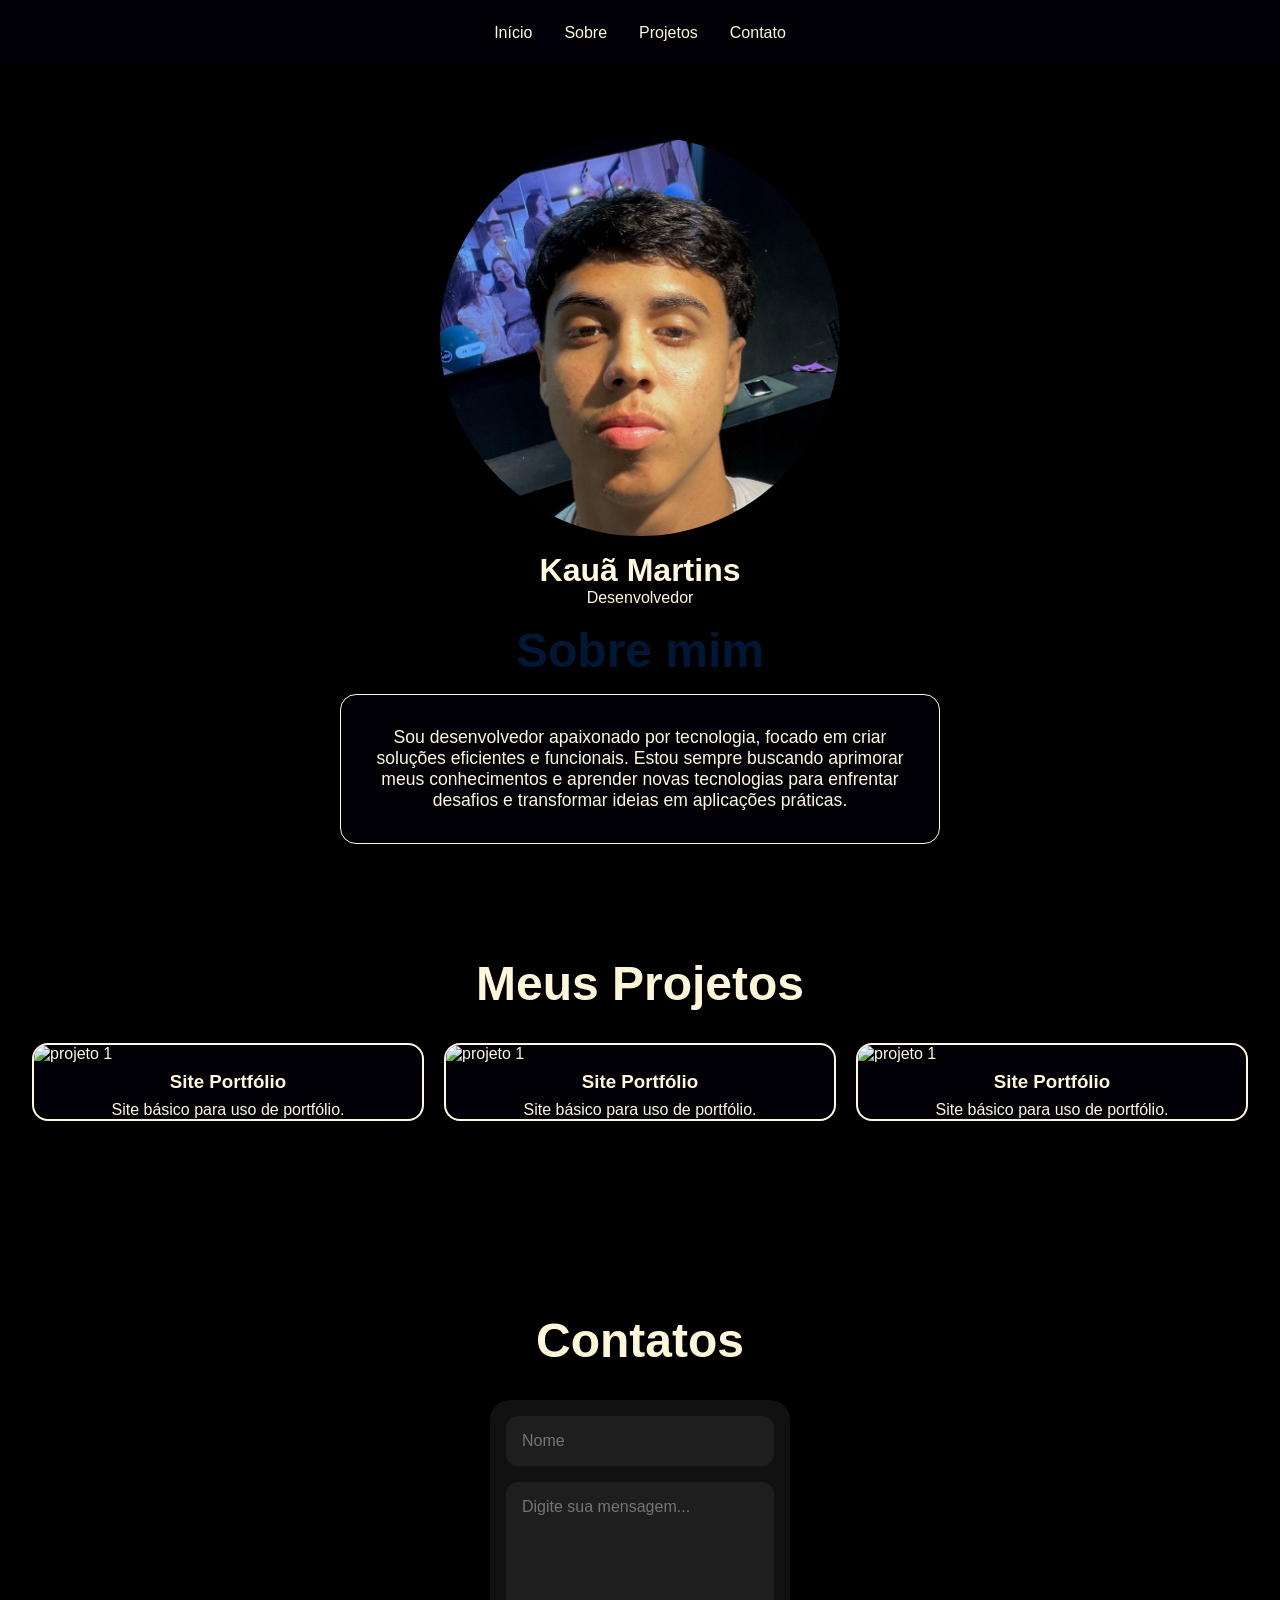
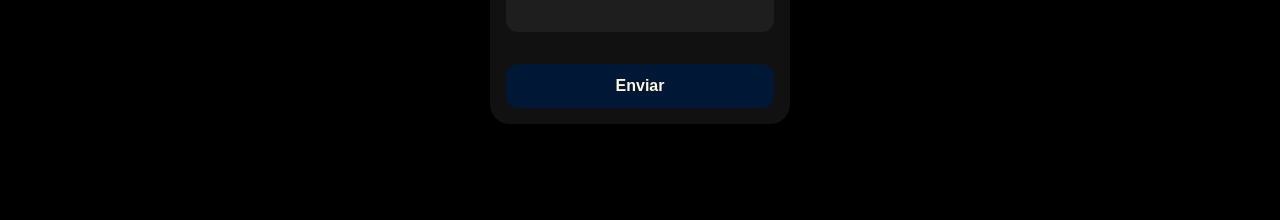
==== index.html @ 1e384652 "Rename input.html to index.html" ====
<!DOCTYPE html>
<html lang="pt-BR">
<head>
    <meta charset="UTF-8">
    <meta name="viewport" content="width=device-width, initial-scale=1.0">
    <title>Kauã | Portfólio</title>
    <link rel="stylesheet" href="styles.css">
</head>
   
<body>
    <nav class="navegacao"">
        <ul class="menu">
            <li>
                <a href="#inicio" class="menu-link">Início</a>
            </li>
            <li>
                <a href="#sobre" class="menu-link">Sobre</a>
            </li>
            <li>
                <a href="#projetos" class="menu-link">Projetos</a>
            </li>
            <li>
                <a href="#contato" class="menu-link">Contato</a>
            </li>
            
        </ul>
    </nav>

    <main id="inicio" class="cabeçalho">
        <img src="img\kaua-foto.jpg" alt="Foto de Kauã" class="foto-cabeçalho">
        <h1>Kauã Martins</h1>
        <p>Desenvolvedor</p>
    </main>

    <section id="sobre" class="sobre">
        <h2 class="sobre-titulo">Sobre mim</h2>
        <div class="caixa-sobre">
            <p class="sobre-paragrafo">
                Sou desenvolvedor apaixonado por tecnologia, focado em criar soluções eficientes e funcionais. Estou sempre buscando aprimorar meus conhecimentos e aprender novas tecnologias para enfrentar desafios e transformar ideias em aplicações práticas.
            </p>
        </div>
    </section>

    <section id="projetos" class="projetos">
        <h2 class="projetos-titulo">Meus Projetos</h2>
        <div class="projetos-caixa">
            <div class="projetos-card">
                <img src="img\2de6a0ff8360a7c6da4323c3d0a1bf9b.gif" alt="projeto 1" class="projetos-imagem">
                <h3 class="info-projetos">Site Portfólio</h3>
                <p class="paragrafo-projetos">Site básico para uso de portfólio.</p>
            </div>
            <div class="projetos-card">
                <img src="img\115a87e1124bbbb9e4a1a2cbc6d2a257.gif" alt="projeto 1" class="projetos-imagem">
                <h3 class="info-projetos">Site Portfólio</h3>
                <p class="paragrafo-projetos">Site básico para uso de portfólio.</p>
            </div>
            <div class="projetos-card">
                <img src="img\download (2).gif" alt="projeto 1" class="projetos-imagem">
                <h3 class="info-projetos">Site Portfólio</h3>
                <p class="paragrafo-projetos">Site básico para uso de portfólio.</p>
            </div>
        </div>


    </section>

  <section id="contato" class="contato">

    <h2 class="contato-titulo">Contatos</h2>

    <form class="formulario-contato" id="formulario">

        <div class="grupo-form">
            <input 
            type="text"
            id="nome"
            placeholder="Nome" 
            class="campo-form"
            required>
        </div>

        <div class="grupo-form">
            <textarea 
            id="mensagem"
            class="text-form"
            placeholder="Digite sua mensagem..."
            required></textarea>
        </div>

        <button type="submit" class="botao-form">
            Enviar
        </button>

    </form>

</section>
<script src="script.js"></script>
</body>
</html>
---- styles.css ----
* {
    margin: 0;
    padding: 0;
    box-sizing: border-box;
    font-family: 'Trebuchet MS', 'Lucida Sans Unicode', 'Lucida Grande', 'Lucida Sans', Arial, sans-serif
}

html {
    scroll-behavior: smooth;

}

:root {
    --cor-primaria: #001735;
    --cor-secundaria: #FFF8DC;
    --cor-escuro: #00050a;
    --cor-mais-escuro: #000000;
    --cor-vidro: rgba(0, 1, 10, 0.6);
}

body {
    background-color: var(--cor-mais-escuro);
    color: var(--cor-secundaria);
    padding-top: 120px;
}

.navegacao {
    position: fixed;
    top: 0;
    background-color: var(--cor-vidro);
    width: 100%;
    z-index: 100;
    padding: 1.5rem;
    backdrop-filter: blur(10px);
}

.menu {
    display: flex;
    justify-content: center;
    list-style: none;
    gap: 2rem;
}

.menu-link {
    text-decoration: none;
    color: var(--cor-secundaria);
    font-weight: 500;
    position: relative;
    padding: 0.5rem 0;
}

.menu-link::after {
    content: ' ';
    height: 2px;
    width: 0%;
    position: absolute;
    bottom: 0;
    left: 0;
    background: linear-gradient(90deg, #ffffff75, var(--cor-vidro));
    transition: width 0.5s ease;
}

.menu-link:hover::after {
    width: 100%;
}

.foto-cabeçalho {
    width: 400px;
    height: 400px;
    border-radius: 50%;
    object-fit: cover;
    margin-bottom: 1rem;
    margin-top: 1rem;
}

.cabeçalho {
    min-height: 50vh;
    display: flex;
    justify-content: center;
    align-items: center;
    flex-direction: column;

}

.sobre {
    padding: 1rem 2rem;

}

.sobre-titulo {
    font-size: 3rem;
    color: var(--cor-primaria);
    text-align: center;
    margin-bottom: 1rem;

}

.caixa-sobre {
    padding: 2rem;
    max-width: 600px;
    margin: 0 auto;
    border-radius: 16px;
    border: 1px solid;
    backdrop-filter: blur(0px);
    background-color: #FFF8DC;
    background: var(--cor-vidro);


}

.sobre-paragrafo {
    text-align: center;
    font-size: 1.1rem;


}

.projetos {
    padding: 6rem 2rem;

}

.projetos-titulo {
    text-align: center;
    font-size: 3rem;
    margin-bottom: 2rem;
    color: #fdf6d8;

}

.projetos-caixa {
    display: grid;
    grid-template-columns: repeat(3, 1fr);
    gap: 20px;
}

.projetos-card {
    border-radius: 16px;
    border: 2px solid;
    backdrop-filter: blur(0px);
    background-color: #FFF8DC;
    background: var(--cor-vidro);
    overflow: hidden;
    
}

.projetos-imagem {
    width: 100%;
    height: 200px;
    object-fit: cover;


}

.info-projetos {
    text-align: center;
    margin-top: 0.5rem;
}

.paragrafo-projetos {
    text-align: center;
    margin-top: 0.5rem;
}

.contato {
    padding: 6rem 2rem;
    text-align: center;
}

.contato-titulo {
    font-size: 3rem;
    margin-bottom: 2rem;
    color: #fdf6d8;

}

.formulario-contato {   
    display: flex;
    flex-direction: column;
    gap: 1rem;
    max-width: 300px;
    margin: 0 auto;
    width: 100%;

    background: #111;
    padding: 1rem;
    border-radius: 20px;
}

.grupo-form {   
    display: flex;
    flex-direction: column;
    
}

.campo-form,
.text-form{
    width: 100%;

    padding: 1rem;

    border: none;
    outline: none;

    border-radius: 12px;

    background: #1e1e1e;

    color: #fdf6d8;

    font-size: 1rem;

    transition: 0.3s ease;
}

.campo-form:focus,
.text-form:focus{
    transform: scale(1.02);
}

.text-form{
    height: 150px;
    resize: none;
}

.botao-form {
    margin-top: 1rem;
    padding: 0.8rem 1rem;

    border: none;
    border-radius: 12px;

    background-color: var(--cor-primaria);
    color: var(--cor-secundaria);

    font-size: 1rem;
    font-weight: bold;

    cursor: pointer;

    transition: 0.3s ease;
}

.botao-form:hover{
    transform: scale(1.05);
}
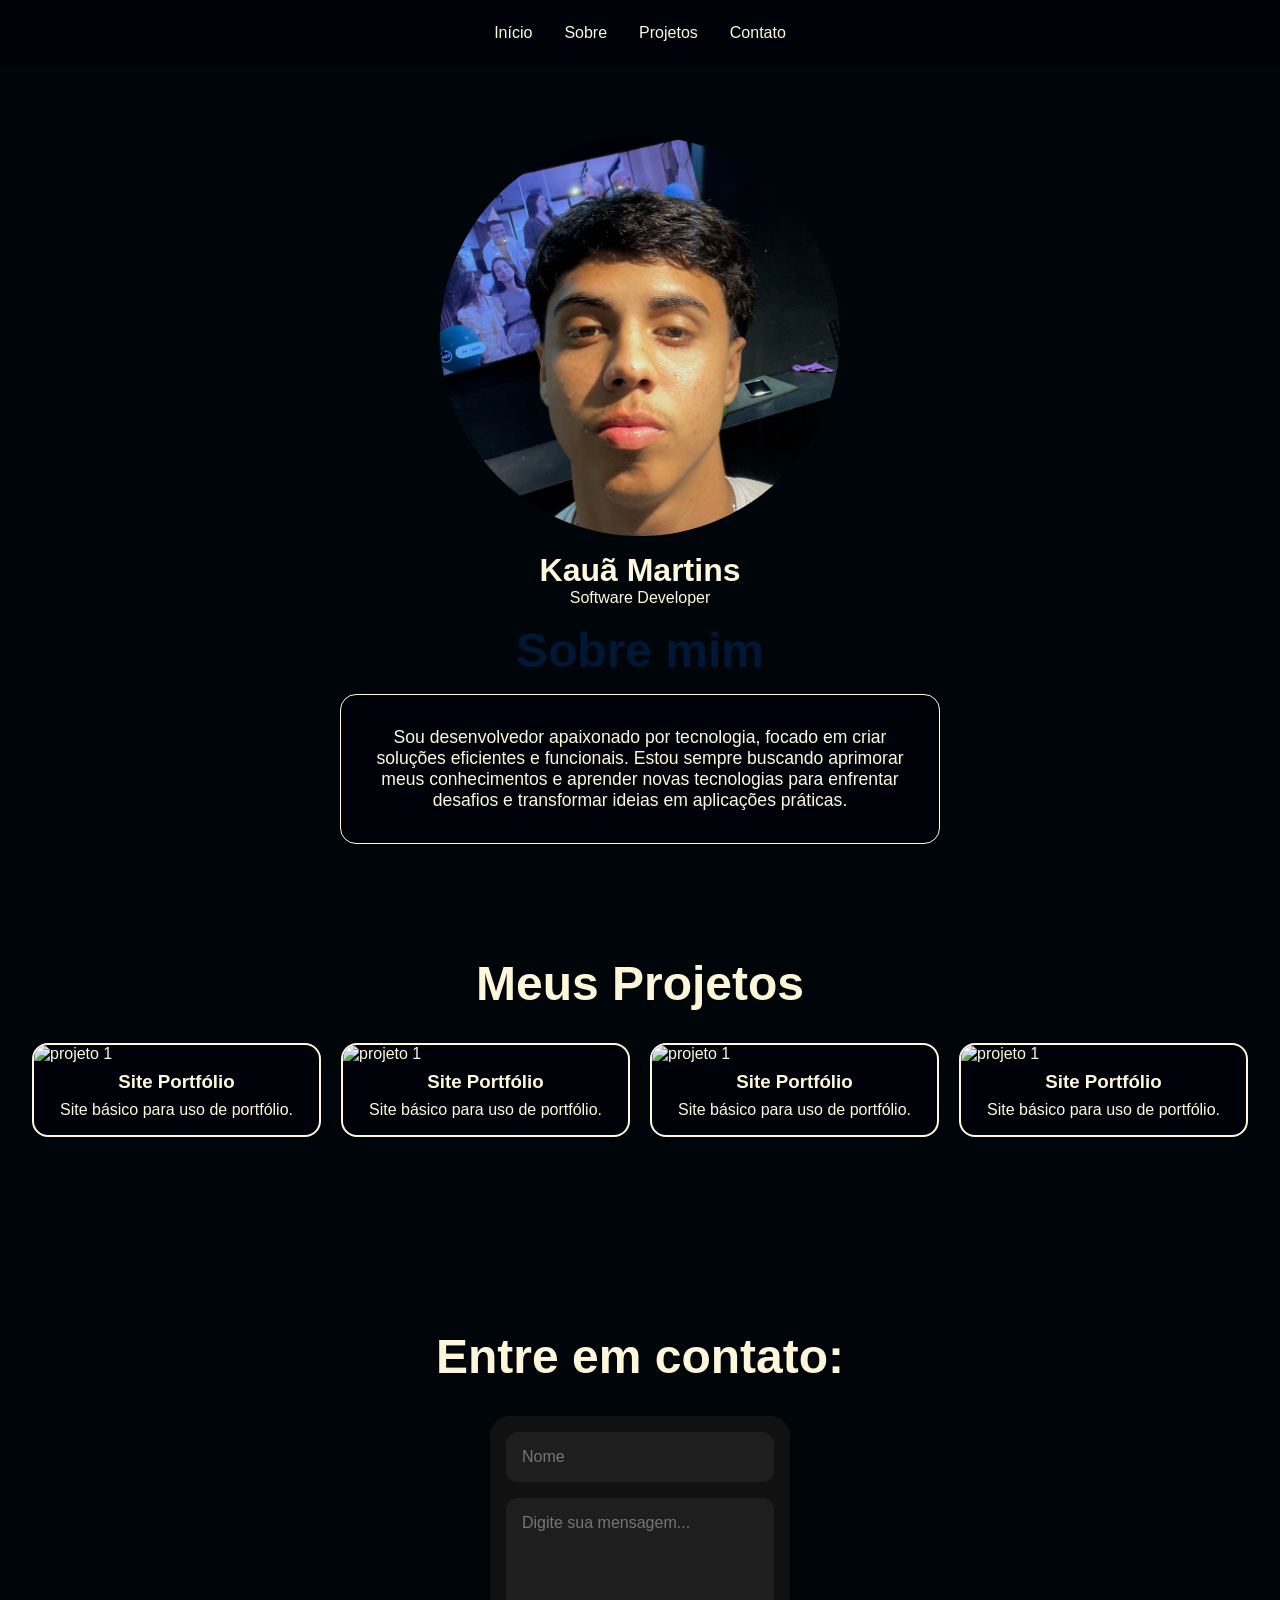
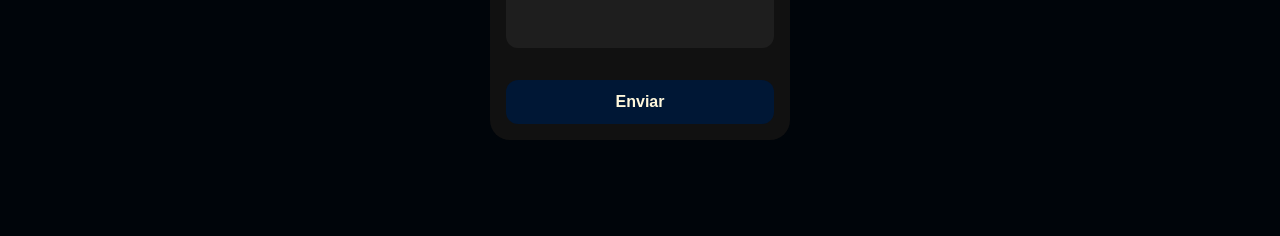
==== commit 7d4f6df6: "Atualização do projeto" ====
--- a/index.html
+++ b/index.html
@@ -5,10 +5,16 @@
     <meta name="viewport" content="width=device-width, initial-scale=1.0">
     <title>Kauã | Portfólio</title>
     <link rel="stylesheet" href="styles.css">
+    <script src="https://cdnjs.cloudflare.com/ajax/libs/three.js/r134/three.min.js"></script>
+    <script src="https://cdn.jsdelivr.net/npm/vanta@latest/dist/vanta.dots.min.js"></script>
 </head>
    
 <body>
-    <nav class="navegacao"">
+    <div id="vanta-bg">
+        
+    </div>
+    
+    <nav class="navegacao">
         <ul class="menu">
             <li>
                 <a href="#inicio" class="menu-link">Início</a>
@@ -29,7 +35,7 @@
     <main id="inicio" class="cabeçalho">
         <img src="img\kaua-foto.jpg" alt="Foto de Kauã" class="foto-cabeçalho">
         <h1>Kauã Martins</h1>
-        <p>Desenvolvedor</p>
+        <p>Software Developer</p>
     </main>
 
     <section id="sobre" class="sobre">
@@ -59,6 +65,11 @@
                 <h3 class="info-projetos">Site Portfólio</h3>
                 <p class="paragrafo-projetos">Site básico para uso de portfólio.</p>
             </div>
+            <div class="projetos-card">
+                <img src="img\2de6a0ff8360a7c6da4323c3d0a1bf9b.gif" alt="projeto 1" class="projetos-imagem">
+                <h3 class="info-projetos">Site Portfólio</h3>
+                <p class="paragrafo-projetos">Site básico para uso de portfólio.</p>
+            </div>
         </div>
 
 
@@ -66,7 +77,7 @@
 
   <section id="contato" class="contato">
 
-    <h2 class="contato-titulo">Contatos</h2>
+    <h2 class="contato-titulo">Entre em contato:</h2>
 
     <form class="formulario-contato" id="formulario">
 
@@ -96,4 +107,4 @@
 </section>
 <script src="script.js"></script>
 </body>
-</html>
+</html>
--- a/styles.css
+++ b/styles.css
@@ -19,9 +19,22 @@
 }
 
 body {
-    background-color: var(--cor-mais-escuro);
     color: var(--cor-secundaria);
-    padding-top: 120px;
+     background-color: var(--cor-escuro);
+     padding-top: 120px;
+
+}
+
+#vanta-bg {
+    position: fixed;
+
+    top: 0;
+    left: ;
+
+    width: 100%;
+    height: 100vh;
+
+    z-index: -1;
 }
 
 .navegacao {
@@ -62,6 +75,7 @@
 
 .menu-link:hover::after {
     width: 100%;
+
 }
 
 .foto-cabeçalho {
@@ -71,6 +85,11 @@
     object-fit: cover;
     margin-bottom: 1rem;
     margin-top: 1rem;
+    transition: 0.3s ease;
+}
+.foto-cabeçalho:hover {
+    transform: scale(1.1);
+    
 }
 
 .cabeçalho {
@@ -101,7 +120,7 @@
     margin: 0 auto;
     border-radius: 16px;
     border: 1px solid;
-    backdrop-filter: blur(0px);
+    backdrop-filter: blur(10px);
     background-color: #FFF8DC;
     background: var(--cor-vidro);
 
@@ -130,18 +149,23 @@
 
 .projetos-caixa {
     display: grid;
-    grid-template-columns: repeat(3, 1fr);
+    grid-template-columns: repeat(4, 1fr);
     gap: 20px;
 }
 
 .projetos-card {
     border-radius: 16px;
     border: 2px solid;
-    backdrop-filter: blur(0px);
+    backdrop-filter: blur(5px);
     background-color: #FFF8DC;
     background: var(--cor-vidro);
     overflow: hidden;
+    transition: 0.3s ease;
     
+}
+
+.projetos-card:hover {
+    transform: scale(1.05);
 }
 
 .projetos-imagem {
@@ -160,6 +184,7 @@
 .paragrafo-projetos {
     text-align: center;
     margin-top: 0.5rem;
+    margin-bottom: 1rem;
 }
 
 .contato {
